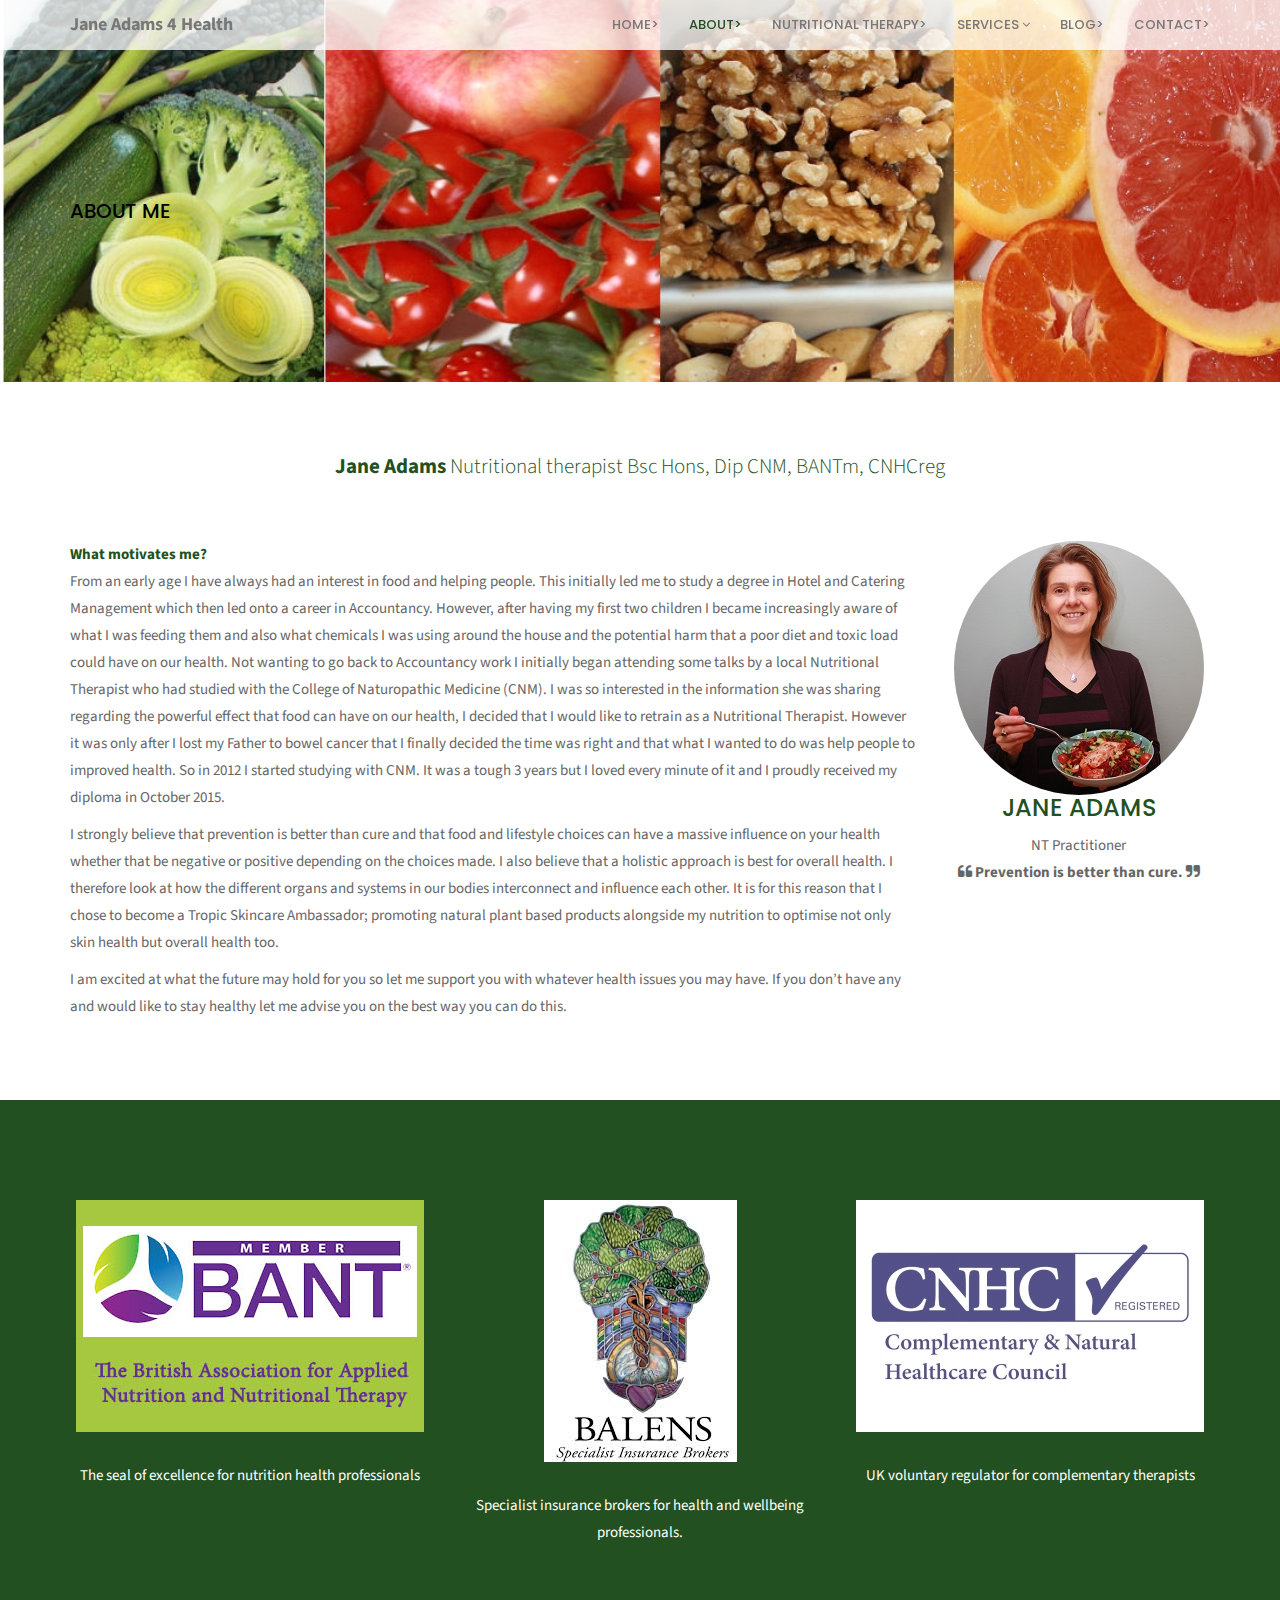
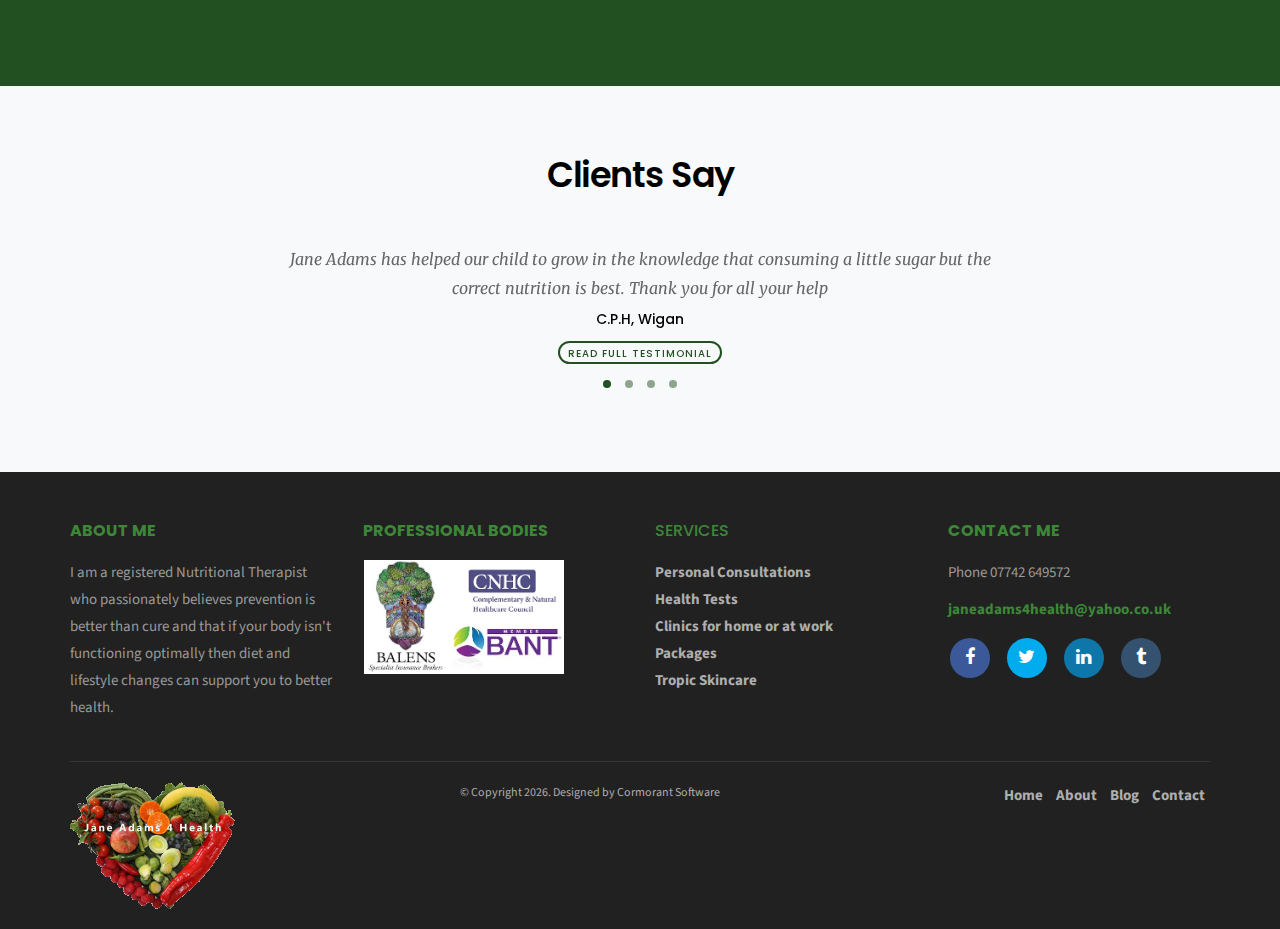
==== JaneAdams4Health/about.html @ 6580f735 "Add project files." ====
﻿<!DOCTYPE html>
<html lang="en" data-ng-app="janeApp">
<head>
    <meta charset="utf-8">
    <meta http-equiv="X-UA-Compatible" content="IE=edge">
    <meta name="viewport" content="width=device-width, initial-scale=1">
    <!-- The above 3 meta tags *must* come first in the head; any other head content must come *after* these tags -->
    <title>Jane Adams Nutrition</title>

    <!-- Bootstrap -->
    <link href="bootstrap/css/bootstrap.min.css" rel="stylesheet">
    <link href="bower_components/font-awesome/css/font-awesome.min.css" rel="stylesheet">
    <link href="et-line-icons/et-line.css" rel="stylesheet">
    <link href="bower_components/hover/css/hover-min.css" rel="stylesheet">
    <link href="css/animate.css" rel="stylesheet">
    <link href="owl-carousel/owl.carousel.css" rel="stylesheet">
    <link href="owl-carousel/owl.theme.css" rel="stylesheet">
    <link href="owl-carousel/owl.transitions.css" rel="stylesheet">
    <link href="bower_components/lightbox2/dist/css/lightbox.css" rel="stylesheet">
    <link href="bower_components/flexslider/flexslider.css" rel="stylesheet">


    <!--main css file-->
    <link href="css/style.css" rel="stylesheet">
    <!-- HTML5 shim and Respond.js for IE8 support of HTML5 elements and media queries -->
    <!-- WARNING: Respond.js doesn't work if you view the page via file:// -->
    <!--[if lt IE 9]>
      <script src="https://oss.maxcdn.com/html5shiv/3.7.2/html5shiv.min.js"></script>
      <script src="https://oss.maxcdn.com/respond/1.4.2/respond.min.js"></script>
    <![endif]-->
</head>
<body data-ng-controller="AppController as appCtrl">

    <div id="preloader"></div>

    <!-- Included nav header -->
    <div ng-include="'navigation.html'"></div>

    <div class="breadcrumb-v1 b-parllax about">
        <div class="container">
            <div class="row">
                <div class="col-sm-6 animated fadeInUp">
                    <h1 style="color:black">About Me</h1>
                </div>
            </div>
        </div>
    </div><!--breadcrumb end-->
    <div class="space-70"></div>
    <div class="container">
        <div class="row margin-b-40">
            <div class="col-sm-8 col-sm-offset-2 text-center">
                <p class="lead">
                    <strong>Jane Adams</strong> Nutritional therapist Bsc Hons, Dip CNM, BANTm, CNHCreg
                </p>
            </div>
        </div>
        <div class="row">
            <div class="col-sm-9">
                <strong class="highlight">What motivates me?</strong>

                <p>
                    From an early age I have always had an interest in food and helping people. This initially led me to study a degree in Hotel and Catering Management which then led onto a career in Accountancy. However, after having my first two children I became increasingly aware of what I was feeding them and also what chemicals I was using around the house and the potential harm that a poor diet and toxic load could have on our health. Not wanting to go back to Accountancy work I initially began attending some talks by a local Nutritional Therapist who had studied with the College of Naturopathic Medicine (CNM). I was so interested in the information she was sharing regarding the powerful effect that food can have on our health, I decided that I would like to retrain as a Nutritional Therapist. However it was only after I lost my Father to bowel cancer that I finally decided the time was right and that what I wanted to do was help people to improved health. So in 2012 I started studying with CNM. It was a tough 3 years but I loved every minute of it and I proudly received my diploma in October 2015.
                </p>
                <p>
                    I strongly believe that prevention is better than cure and that food and lifestyle choices can have a massive influence on your health whether that be negative or positive depending on the choices made. I also believe that a holistic approach is best for overall health. I therefore look at how the different organs and systems in our bodies interconnect and influence each other. It is for this reason that I chose to become a Tropic Skincare Ambassador; promoting natural plant based products alongside my nutrition to optimise not only skin health but overall health too.
                </p>
                <p>
                    I am excited at what the future may hold for you so let me support you with whatever health issues you may have. If you don’t have any and would like to stay healthy let me advise you on the best way you can do this.
                </p>
            </div>
            <div class="col-sm-3 text-center">
                <img src="img/jane_about_me_photo.jpg" alt="" class="img-responsive img-circle center-img" width="250">
                <h3 class="text-uppercase highlight">Jane Adams</h3>
                <span>NT Practitioner</span>
                <p>
                    <i class="fa fa-quote-left"></i><strong> Prevention is better than cure. </strong><i class="fa fa-quote-right"></i>
                </p>
            </div>
        </div>


        <div class="space-70"></div>
    </div><!--container end-->

    <div class="skin-bg process-style">
        <div class="container">
            <div class="row equal-height">
                <div class="col-md-4 col-sm-6 margin-b-30 equal-col">
                        <img src="img/bant-logo.jpg" alt="" class="img-responsive img-square center-img">
                        <div class="space-30"></div>
                        <p class="about text-center">
                            The seal of excellence for nutrition health professionals
                        </p>
                        <div class="space-30"></div>
                </div>
                <div class="col-md-4 col-sm-6 margin-b-30 equal-col">
                    <img src="img/balens_logo_small.jpg" alt="" class="img-responsive img-square center-img">
                    <div class="space-30"></div>
                    <p class="about text-center">
                        Specialist insurance brokers for health and wellbeing professionals.
                    </p>
                    <div class="space-30"></div>
                </div>
                <div class="col-md-4 col-sm-6 margin-b-30 equal-col">
                        <img src="img/cnhc logo.jpg" alt="" class="img-responsive img-square center-img">
                        <div class="space-30"></div>
                        <p class="about text-center">
                           UK voluntary regulator for complementary therapists
                        </p>
                        <div class="space-30"></div>
                </div>
            </div>
        </div>
    </div>

    <div class="gray-bg">
        <div class="space-70"></div>
        <div class="container">
            <div class="heading-style-center">

                <h2>Clients Say</h2>
            </div>
            <div class="row">
                <div class="col-md-8 col-md-offset-2 text-center">
                    <div class="owl-theme testimonial-slide">
                        <div class="item">
                            <p>
                                Jane Adams has helped our child to grow in the knowledge that consuming a little sugar but the correct nutrition is best.
                                Thank you for all your help
                            </p>
                            <h5>C.P.H, Wigan</h5><a href="javascript:void(0)" class="btn btn-xs btn-border btn-rounded" data-toggle="modal" data-target="#cphTestimonialModal">Read Full Testimonial</a>
                        </div>
                        <div class="item">
                            <p>
                                I have no hesitation in recommending Jane and would be confident in others enjoying a positive outcome from her service.
                            </p>
                            <h5>A Scott, Edinburgh</h5><a href="javascript:void(0)" class="btn btn-xs btn-border btn-rounded" data-toggle="modal" data-target="#aScottTestimonialModal">Read Full Testimonial</a>
                        </div>
                        <div class="item">
                            <p>
                                Jane's advice, practical help and approach to discussing my day made it easier to adjust my patterns and improve my eating, energy and general health.
                            </p>
                            <h5>S.W, Peebles</h5><a href="javascript:void(0)" class="btn btn-xs btn-border btn-rounded" data-toggle="modal" data-target="#swTestimonialModal">Read Full Testimonial</a>
                        </div>
                        <div class="item">
                            <p>
                                As a result of well planned, nutritional eating, we managed to eliminate elements of ill health that had bothered me for many years.
                            </p>
                            <h5>Karen, Edinburgh</h5><a href="javascript:void(0)" class="btn btn-xs btn-border btn-rounded" data-toggle="modal" data-target="#karenTestimonialModal">Read Full Testimonial</a>
                        </div>
                    </div>
                </div>
            </div>
        </div>
        <div class="space-70"></div>
    </div>
    <!--
    <div class="clients">
        <div class="space-40"></div>
        <div class="container">
            <div class="row">
                <div class="col-sm-12">
                    <div class="owl-theme client-slide">
                        <div class="item">
                            <a href="#">
                                <img src="images/client-1.png" alt="" class="img-responsive">
                            </a>
                        </div>
                        <div class="item">
                            <a href="#">
                                <img src="images/client-3.png" alt="" class="img-responsive">
                            </a>
                        </div>
                        <div class="item">
                            <a href="#">
                                <img src="images/client-2.png" alt="" class="img-responsive">
                            </a>
                        </div>
                        <div class="item">
                            <a href="#">
                                <img src="images/client-3.png" alt="" class="img-responsive">
                            </a>
                        </div>
                        <div class="item">
                            <a href="#">
                                <img src="images/client-1.png" alt="" class="img-responsive">
                            </a>
                        </div>
                        <div class="item">
                            <a href="#">
                                <img src="images/client-2.png" alt="" class="img-responsive">
                            </a>
                        </div>
                        <div class="item">
                            <a href="#">
                                <img src="images/client-3.png" alt="" class="img-responsive">
                            </a>
                        </div>
                    </div>
                </div>
            </div>
        </div>
        <div class="space-40"></div>
    </div>
    -->

    <!-- CPH testimonial modal text start-->
    <div class="modal fade" id="cphTestimonialModal" tabindex="-1" role="dialog" aria-labelledby="textModal">
        <div class="modal-dialog" role="document">
            <div class="modal-content">
                <div class="modal-header">
                    <button type="button" class="close" data-dismiss="modal" aria-label="Close"><span aria-hidden="true" class="fa fa-times-circle"></span></button>
                    <h3 class="modal-title" id="myModalLabel">C.P.H From Wigan</h3>
                </div>
                <div class="modal-body">
                    <p>
                        Our child did not have the understanding they needed to become an elite athlete, nutrition is a key element of this.
                    </p>
                    <p>
                        Jane Adams had a number of sessions with them to understand how they felt about food, what they liked/disliked etc.
                    </p>
                    <p>
                        She then explained how the body uses different types of food and what is essential at particular times of day.
                    </p>
                    <p>
                        We as a family then went over the expected training schedule 4/5 times a week plus competitions every month etc.
                    </p>
                    <p>
                        It became evident as we left our child with Jane to discuss their food consumption habits a light went on in their mind.
                    </p>
                    <p>
                        We then decided as a group that our child would commence trying a new range of food to enlarge their taste and nutrition.
                    </p>
                    <p>
                        There was a great sense of achievement when our child would try other food and reduce the intake of sugar based food.
                    </p>
                    <p>
                        Jane Adams has helped our child to grow in the knowledge that consuming a little sugar but the correct nutrition is best.
                    </p>
                    <p>
                        Thank you for all your help with C P H in Wigan
                    </p>
                </div>
            </div>
        </div>
    </div>
    <!-- CPH testimonial modal text end-->

    <!-- A Scott testimonial modal text start-->
    <div class="modal fade" id="aScottTestimonialModal" tabindex="-1" role="dialog" aria-labelledby="textModal">
        <div class="modal-dialog" role="document">
            <div class="modal-content">
                <div class="modal-header">
                    <button type="button" class="close" data-dismiss="modal" aria-label="Close"><span aria-hidden="true" class="fa fa-times-circle"></span></button>
                    <h3 class="modal-title" id="myModalLabel">A Scott from Edinburgh</h3>
                </div>
                <div class="modal-body">
                    <p>
                        A friendly and professional service, Jane provided a nutritional plan which resolved a long term condition for me. Her advice was practical and easy to follow. A year later I am still following her advice and have had no recurrence of any symptoms.
                    </p>
                    <p>
                        I have no hesitation in recommending Jane and would be confident in others enjoying a positive outcome from her service.
                    </p>
                </div>
            </div>
        </div>
    </div>
    <!-- A Scott testimonial modal text end-->

    <!-- SW testimonial modal text start-->
    <div class="modal fade" id="swTestimonialModal" tabindex="-1" role="dialog" aria-labelledby="textModal">
        <div class="modal-dialog" role="document">
            <div class="modal-content">
                <div class="modal-header">
                    <button type="button" class="close" data-dismiss="modal" aria-label="Close"><span aria-hidden="true" class="fa fa-times-circle"></span></button>
                    <h3 class="modal-title" id="myModalLabel">S.W from Peebles</h3>
                </div>
                <div class="modal-body">
                    <p>
                        With Jane’s help we identified the periods of time for my greatest challenge in eating healthily and maintaining my nutritional balance.  Her advice, practical help and approach to discussing my day made it easier to adjust my patterns and improve my eating, energy and general health.  Not only was she able to provide advice but her guidance on food stuffs, snacks and impact on my blood sugar enabled me to support my own eating plans.  She has made a real difference.
                    <p>
                </div>
            </div>
        </div>
    </div>
    <!-- SW testimonial modal text end-->

    <!-- Karen testimonial modal text start-->
    <div class="modal fade" id="karenTestimonialModal" tabindex="-1" role="dialog" aria-labelledby="textModal">
        <div class="modal-dialog" role="document">
            <div class="modal-content">
                <div class="modal-header">
                    <button type="button" class="close" data-dismiss="modal" aria-label="Close"><span aria-hidden="true" class="fa fa-times-circle"></span></button>
                    <h3 class="modal-title" id="myModalLabel">Karen from Edinburgh</h3>
                </div>
                <div class="modal-body">
                    <p>
                        Jane Adams, Nutritional Therapist, introduced me to foods that I had never
                        eaten, starting me on a food journey of discovery, which was not only
                        interesting but benefited my health and wellbeing. As a result of well planned,
                        nutritional eating, we managed to eliminate elements of ill health that had
                        bothered me for many years. And as a bonus, lost some weight.  It was good to
                        take time with Jane to discuss lifestyle, eating habits and think about my
                        health and future.  Having established healthy eating habits, I have continued
                        to do so since our initial meeting nearly 2yrs ago.  It is so easy to fall into
                        bad habits, and not nourish our bodies as well as we can, and so helpful for
                        someone like Jane, to help get you ‘on track’ to reach maximum health.
                    <p>
                </div>
            </div>
        </div>
    </div>
    <!-- Karen testimonial modal text end-->

    <!-- Included footer -->
    <div ng-include="'footer.html'"></div>


    <!-- jQuery plugins-->
    <script src="bower_components/jquery/dist/jquery.min.js"></script>
    <script src="js/jquery-migrate.min.js"></script>
    <script src="js/jquery.easing.min.js"></script>
    <script src="bootstrap/js/bootstrap.min.js"></script>
    <script src="js/bootstrap-hover-dropdown.min.js"></script>
    <script src="live-icon/raphael-min.js"></script>
    <script src="live-icon/livicons-1.4.min.js"></script>
    <script src="live-icon/raphael-min.js"></script>
    <script src="bower_components/waypoints/lib/jquery.waypoints.min.js"></script>
    <script src="js/jquery.counterup.min.js" type="text/javascript"></script>
    <script src="owl-carousel/owl.carousel.min.js"></script>
    <script src="bower_components/flexslider/jquery.flexslider-min.js"></script>
    <script src="js/jquery.appear.js" type="text/javascript"></script>
    <script src="js/modernizr.custom.97074.js" type="text/javascript"></script>
    <script src="js/jquery.stellar.min.js" type="text/javascript"></script>
    <script src="js/jquery.BlackAndWhite.js"></script>
    <script src="bower_components/lightbox2/dist/js/lightbox.min.js"></script>
    <script src="js/jquery.hoverdir.js"></script>
    <script src="js/jquery.sticky.js"></script>
    <script src="bower_components/wow/dist/wow.min.js"></script>
    <script src="js/headroom.js"></script>
    <script src="js/versa.js" type="text/javascript"></script>

    <!--equal height js-->
    <script src="js/plugin/equalize/core.js"></script>
    <script src="js/plugin/equalize/mediaquery.js"></script>
    <script src="js/plugin/equalize/equalize.js"></script>
    <script>
            jQuery(document).ready(function () {
            jQuery(".equal-height").equalize({
            target: ".equal-col"
                    });});
    </script>

    <!-- Angular 1.6 -->
    <script src="scripts/angular.min.js"></script>

    <!-- Angular App script -->
    <script src="scripts/app.js"></script>
</body>
</html>
---- JaneAdams4Health/et-line-icons/et-line.css ----
@font-face {
	font-family: 'et-line';
	src:url('fonts/et-line.eot');
	src:url('fonts/et-line.eot?#iefix') format('embedded-opentype'),
		url('fonts/et-line.woff') format('woff'),
		url('fonts/et-line.ttf') format('truetype'),
		url('fonts/et-line.svg#et-line') format('svg');
	font-weight: normal;
	font-style: normal;
}

/* Use the following CSS code if you want to use data attributes for inserting your icons */
[data-icon]:before {
	font-family: 'et-line';
	content: attr(data-icon);
	speak: none;
	font-weight: normal;
	font-variant: normal;
	text-transform: none;
	line-height: 1;
	-webkit-font-smoothing: antialiased;
	-moz-osx-font-smoothing: grayscale;
	display:inline-block;
}

/* Use the following CSS code if you want to have a class per icon */
/*
Instead of a list of all class selectors,
you can use the generic selector below, but it's slower:
[class*="icon-"] {
*/
.icon-mobile, .icon-laptop, .icon-desktop, .icon-tablet, .icon-phone, .icon-document, .icon-documents, .icon-search, .icon-clipboard, .icon-newspaper, .icon-notebook, .icon-book-open, .icon-browser, .icon-calendar, .icon-presentation, .icon-picture, .icon-pictures, .icon-video, .icon-camera, .icon-printer, .icon-toolbox, .icon-briefcase, .icon-wallet, .icon-gift, .icon-bargraph, .icon-grid, .icon-expand, .icon-focus, .icon-edit, .icon-adjustments, .icon-ribbon, .icon-hourglass, .icon-lock, .icon-megaphone, .icon-shield, .icon-trophy, .icon-flag, .icon-map, .icon-puzzle, .icon-basket, .icon-envelope, .icon-streetsign, .icon-telescope, .icon-gears, .icon-key, .icon-paperclip, .icon-attachment, .icon-pricetags, .icon-lightbulb, .icon-layers, .icon-pencil, .icon-tools, .icon-tools-2, .icon-scissors, .icon-paintbrush, .icon-magnifying-glass, .icon-circle-compass, .icon-linegraph, .icon-mic, .icon-strategy, .icon-beaker, .icon-caution, .icon-recycle, .icon-anchor, .icon-profile-male, .icon-profile-female, .icon-bike, .icon-wine, .icon-hotairballoon, .icon-globe, .icon-genius, .icon-map-pin, .icon-dial, .icon-chat, .icon-heart, .icon-cloud, .icon-upload, .icon-download, .icon-target, .icon-hazardous, .icon-piechart, .icon-speedometer, .icon-global, .icon-compass, .icon-lifesaver, .icon-clock, .icon-aperture, .icon-quote, .icon-scope, .icon-alarmclock, .icon-refresh, .icon-happy, .icon-sad, .icon-facebook, .icon-twitter, .icon-googleplus, .icon-rss, .icon-tumblr, .icon-linkedin, .icon-dribbble {
	font-family: 'et-line';
	speak: none;
	font-style: normal;
	font-weight: normal;
	font-variant: normal;
	text-transform: none;
	line-height: 1;
	-webkit-font-smoothing: antialiased;
	-moz-osx-font-smoothing: grayscale;
	display:inline-block;
}
.icon-mobile:before {
	content: "\e000";
}
.icon-laptop:before {
	content: "\e001";
}
.icon-desktop:before {
	content: "\e002";
}
.icon-tablet:before {
	content: "\e003";
}
.icon-phone:before {
	content: "\e004";
}
.icon-document:before {
	content: "\e005";
}
.icon-documents:before {
	content: "\e006";
}
.icon-search:before {
	content: "\e007";
}
.icon-clipboard:before {
	content: "\e008";
}
.icon-newspaper:before {
	content: "\e009";
}
.icon-notebook:before {
	content: "\e00a";
}
.icon-book-open:before {
	content: "\e00b";
}
.icon-browser:before {
	content: "\e00c";
}
.icon-calendar:before {
	content: "\e00d";
}
.icon-presentation:before {
	content: "\e00e";
}
.icon-picture:before {
	content: "\e00f";
}
.icon-pictures:before {
	content: "\e010";
}
.icon-video:before {
	content: "\e011";
}
.icon-camera:before {
	content: "\e012";
}
.icon-printer:before {
	content: "\e013";
}
.icon-toolbox:before {
	content: "\e014";
}
.icon-briefcase:before {
	content: "\e015";
}
.icon-wallet:before {
	content: "\e016";
}
.icon-gift:before {
	content: "\e017";
}
.icon-bargraph:before {
	content: "\e018";
}
.icon-grid:before {
	content: "\e019";
}
.icon-expand:before {
	content: "\e01a";
}
.icon-focus:before {
	content: "\e01b";
}
.icon-edit:before {
	content: "\e01c";
}
.icon-adjustments:before {
	content: "\e01d";
}
.icon-ribbon:before {
	content: "\e01e";
}
.icon-hourglass:before {
	content: "\e01f";
}
.icon-lock:before {
	content: "\e020";
}
.icon-megaphone:before {
	content: "\e021";
}
.icon-shield:before {
	content: "\e022";
}
.icon-trophy:before {
	content: "\e023";
}
.icon-flag:before {
	content: "\e024";
}
.icon-map:before {
	content: "\e025";
}
.icon-puzzle:before {
	content: "\e026";
}
.icon-basket:before {
	content: "\e027";
}
.icon-envelope:before {
	content: "\e028";
}
.icon-streetsign:before {
	content: "\e029";
}
.icon-telescope:before {
	content: "\e02a";
}
.icon-gears:before {
	content: "\e02b";
}
.icon-key:before {
	content: "\e02c";
}
.icon-paperclip:before {
	content: "\e02d";
}
.icon-attachment:before {
	content: "\e02e";
}
.icon-pricetags:before {
	content: "\e02f";
}
.icon-lightbulb:before {
	content: "\e030";
}
.icon-layers:before {
	content: "\e031";
}
.icon-pencil:before {
	content: "\e032";
}
.icon-tools:before {
	content: "\e033";
}
.icon-tools-2:before {
	content: "\e034";
}
.icon-scissors:before {
	content: "\e035";
}
.icon-paintbrush:before {
	content: "\e036";
}
.icon-magnifying-glass:before {
	content: "\e037";
}
.icon-circle-compass:before {
	content: "\e038";
}
.icon-linegraph:before {
	content: "\e039";
}
.icon-mic:before {
	content: "\e03a";
}
.icon-strategy:before {
	content: "\e03b";
}
.icon-beaker:before {
	content: "\e03c";
}
.icon-caution:before {
	content: "\e03d";
}
.icon-recycle:before {
	content: "\e03e";
}
.icon-anchor:before {
	content: "\e03f";
}
.icon-profile-male:before {
	content: "\e040";
}
.icon-profile-female:before {
	content: "\e041";
}
.icon-bike:before {
	content: "\e042";
}
.icon-wine:before {
	content: "\e043";
}
.icon-hotairballoon:before {
	content: "\e044";
}
.icon-globe:before {
	content: "\e045";
}
.icon-genius:before {
	content: "\e046";
}
.icon-map-pin:before {
	content: "\e047";
}
.icon-dial:before {
	content: "\e048";
}
.icon-chat:before {
	content: "\e049";
}
.icon-heart:before {
	content: "\e04a";
}
.icon-cloud:before {
	content: "\e04b";
}
.icon-upload:before {
	content: "\e04c";
}
.icon-download:before {
	content: "\e04d";
}
.icon-target:before {
	content: "\e04e";
}
.icon-hazardous:before {
	content: "\e04f";
}
.icon-piechart:before {
	content: "\e050";
}
.icon-speedometer:before {
	content: "\e051";
}
.icon-global:before {
	content: "\e052";
}
.icon-compass:before {
	content: "\e053";
}
.icon-lifesaver:before {
	content: "\e054";
}
.icon-clock:before {
	content: "\e055";
}
.icon-aperture:before {
	content: "\e056";
}
.icon-quote:before {
	content: "\e057";
}
.icon-scope:before {
	content: "\e058";
}
.icon-alarmclock:before {
	content: "\e059";
}
.icon-refresh:before {
	content: "\e05a";
}
.icon-happy:before {
	content: "\e05b";
}
.icon-sad:before {
	content: "\e05c";
}
.icon-facebook:before {
	content: "\e05d";
}
.icon-twitter:before {
	content: "\e05e";
}
.icon-googleplus:before {
	content: "\e05f";
}
.icon-rss:before {
	content: "\e060";
}
.icon-tumblr:before {
	content: "\e061";
}
.icon-linkedin:before {
	content: "\e062";
}
.icon-dribbble:before {
	content: "\e063";
}
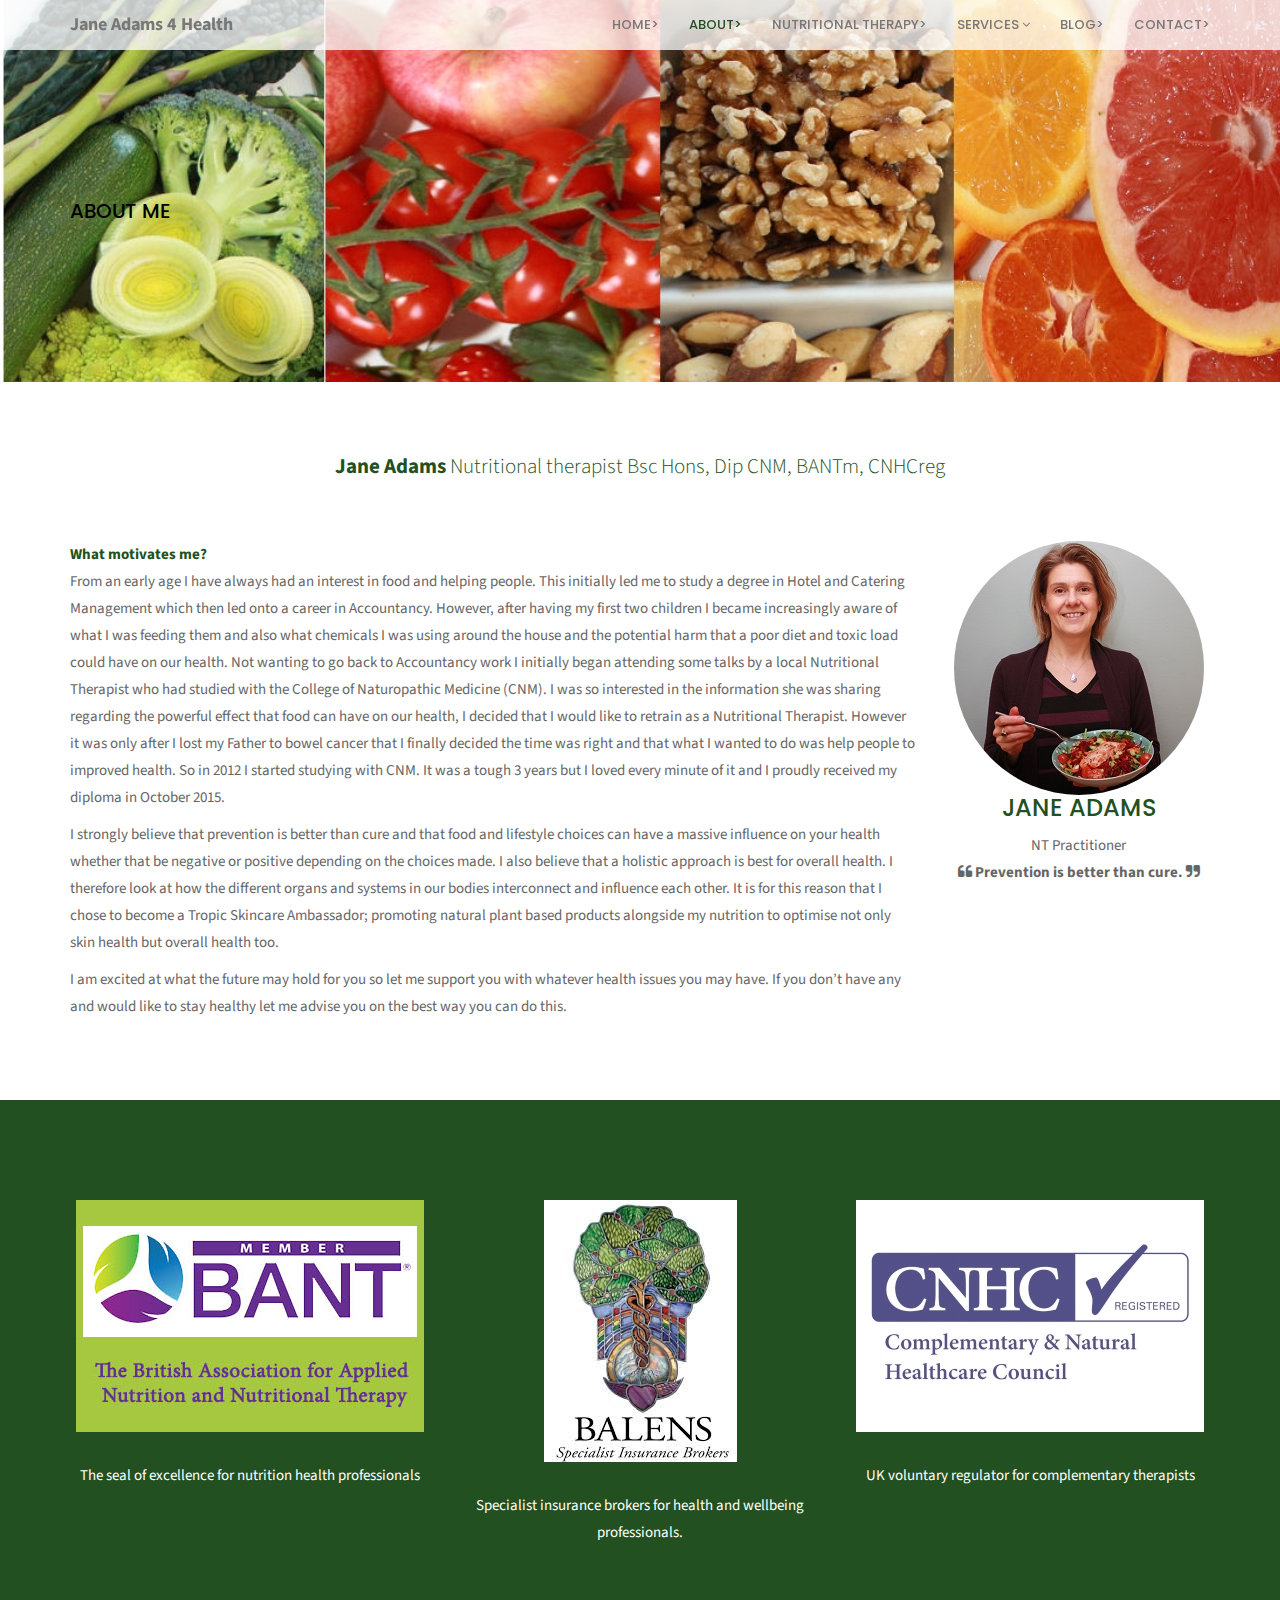
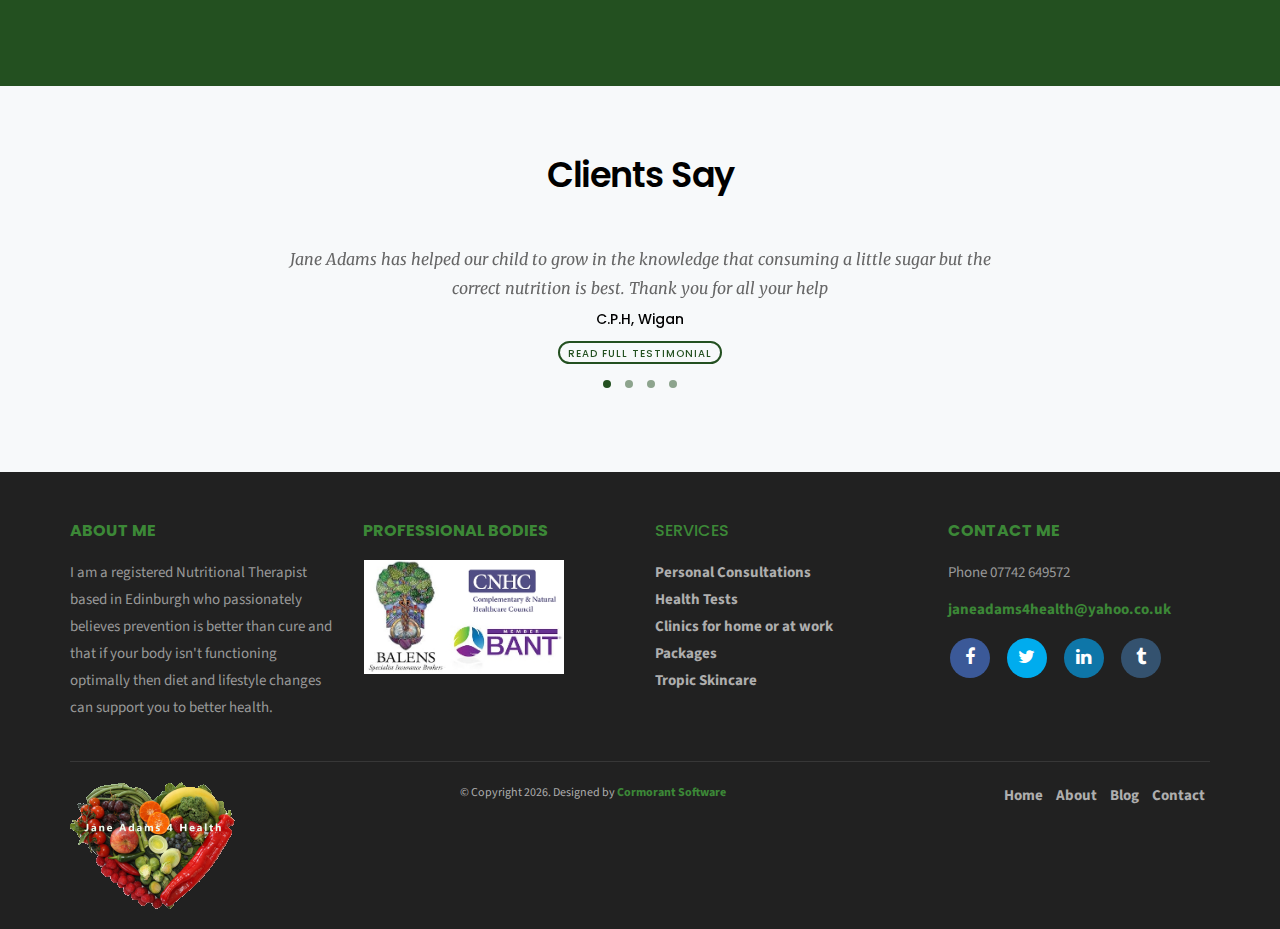
==== commit bb8f8f47: "Changed title and linked to cormorant site" ====
--- a/JaneAdams4Health/about.html
+++ b/JaneAdams4Health/about.html
@@ -5,7 +5,7 @@
     <meta http-equiv="X-UA-Compatible" content="IE=edge">
     <meta name="viewport" content="width=device-width, initial-scale=1">
     <!-- The above 3 meta tags *must* come first in the head; any other head content must come *after* these tags -->
-    <title>Jane Adams Nutrition</title>
+    <title>Jane Adams Nutritionist in Edinburgh</title>
 
     <!-- Bootstrap -->
     <link href="bootstrap/css/bootstrap.min.css" rel="stylesheet">
@@ -13,12 +13,13 @@
     <link href="et-line-icons/et-line.css" rel="stylesheet">
     <link href="bower_components/hover/css/hover-min.css" rel="stylesheet">
     <link href="css/animate.css" rel="stylesheet">
+
     <link href="owl-carousel/owl.carousel.css" rel="stylesheet">
     <link href="owl-carousel/owl.theme.css" rel="stylesheet">
     <link href="owl-carousel/owl.transitions.css" rel="stylesheet">
-    <link href="bower_components/lightbox2/dist/css/lightbox.css" rel="stylesheet">
+<!--    <link href="bower_components/lightbox2/dist/css/lightbox.css" rel="stylesheet">
     <link href="bower_components/flexslider/flexslider.css" rel="stylesheet">
-
+-->
 
     <!--main css file-->
     <link href="css/style.css" rel="stylesheet">
@@ -322,9 +323,10 @@
     <script src="js/jquery.easing.min.js"></script>
     <script src="bootstrap/js/bootstrap.min.js"></script>
     <script src="js/bootstrap-hover-dropdown.min.js"></script>
+<!--
     <script src="live-icon/raphael-min.js"></script>
     <script src="live-icon/livicons-1.4.min.js"></script>
-    <script src="live-icon/raphael-min.js"></script>
+    <script src="live-icon/raphael-min.js"></script>-->
     <script src="bower_components/waypoints/lib/jquery.waypoints.min.js"></script>
     <script src="js/jquery.counterup.min.js" type="text/javascript"></script>
     <script src="owl-carousel/owl.carousel.min.js"></script>
@@ -333,8 +335,8 @@
     <script src="js/modernizr.custom.97074.js" type="text/javascript"></script>
     <script src="js/jquery.stellar.min.js" type="text/javascript"></script>
     <script src="js/jquery.BlackAndWhite.js"></script>
-    <script src="bower_components/lightbox2/dist/js/lightbox.min.js"></script>
-    <script src="js/jquery.hoverdir.js"></script>
+<!--    <script src="bower_components/lightbox2/dist/js/lightbox.min.js"></script>
+    <script src="js/jquery.hoverdir.js"></script>-->
     <script src="js/jquery.sticky.js"></script>
     <script src="bower_components/wow/dist/wow.min.js"></script>
     <script src="js/headroom.js"></script>
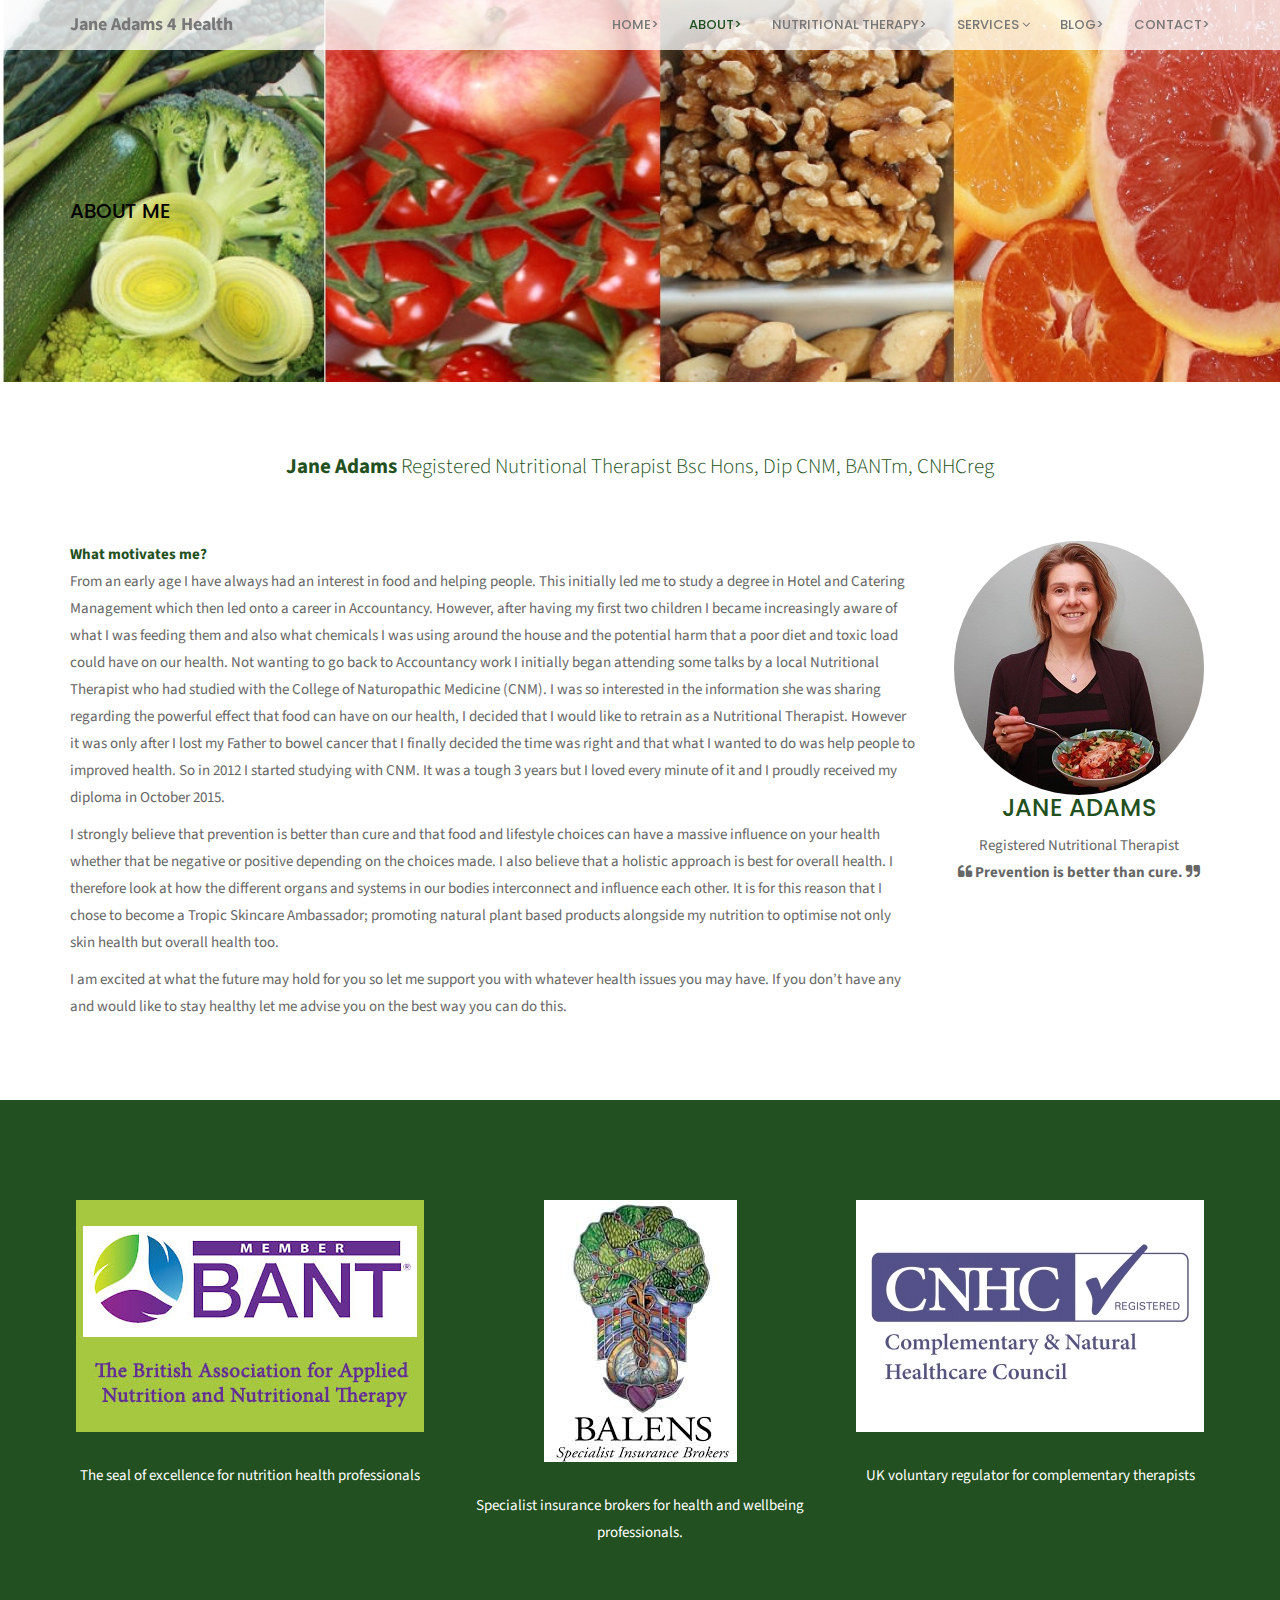
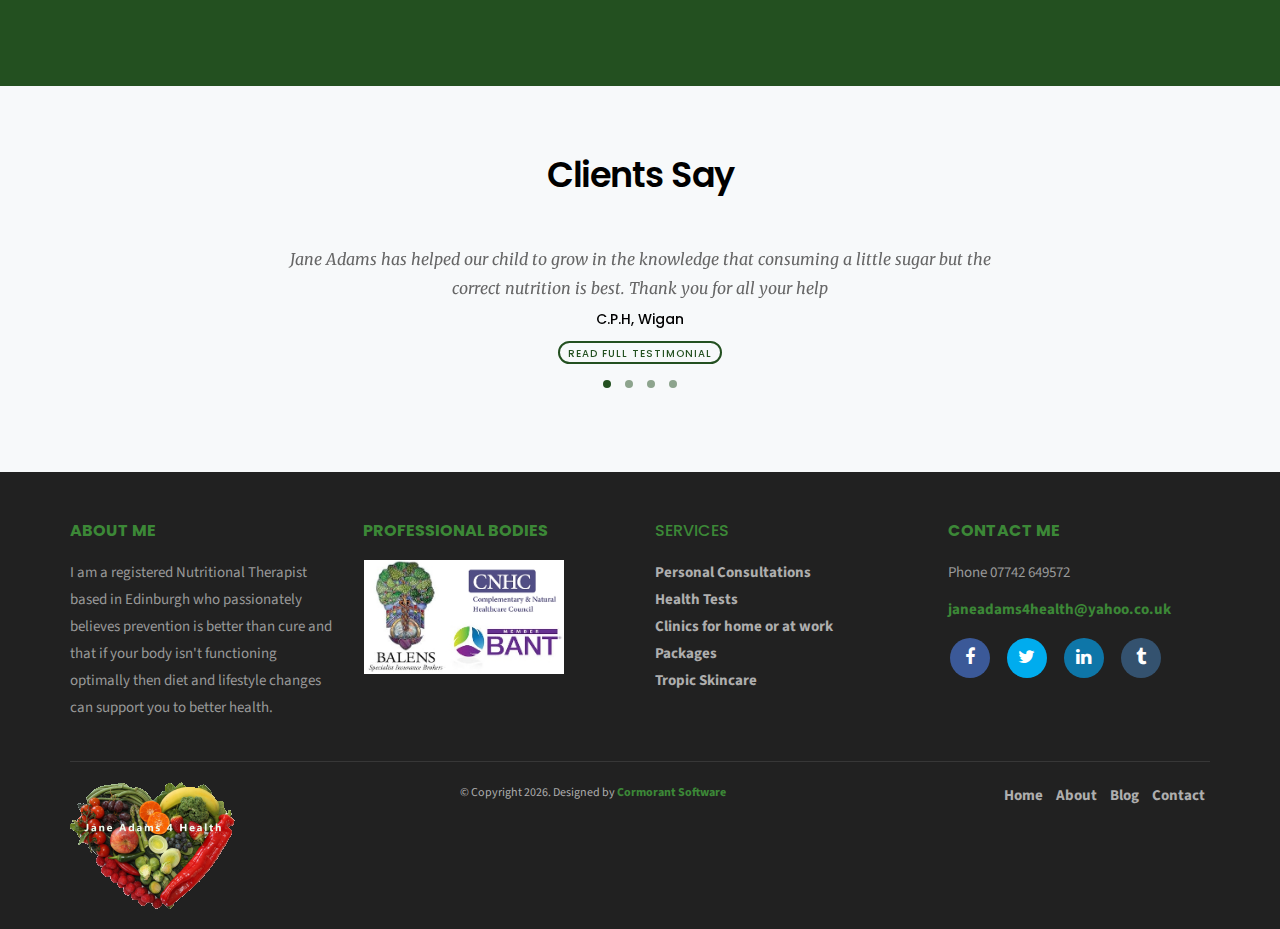
==== commit 22c029d6: "Updated job title" ====
--- a/JaneAdams4Health/about.html
+++ b/JaneAdams4Health/about.html
@@ -51,7 +51,7 @@
         <div class="row margin-b-40">
             <div class="col-sm-8 col-sm-offset-2 text-center">
                 <p class="lead">
-                    <strong>Jane Adams</strong> Nutritional therapist Bsc Hons, Dip CNM, BANTm, CNHCreg
+                    <strong>Jane Adams</strong> Registered Nutritional Therapist Bsc Hons, Dip CNM, BANTm, CNHCreg
                 </p>
             </div>
         </div>
@@ -72,7 +72,7 @@
             <div class="col-sm-3 text-center">
                 <img src="img/jane_about_me_photo.jpg" alt="" class="img-responsive img-circle center-img" width="250">
                 <h3 class="text-uppercase highlight">Jane Adams</h3>
-                <span>NT Practitioner</span>
+                <span>Registered Nutritional Therapist</span>
                 <p>
                     <i class="fa fa-quote-left"></i><strong> Prevention is better than cure. </strong><i class="fa fa-quote-right"></i>
                 </p>
